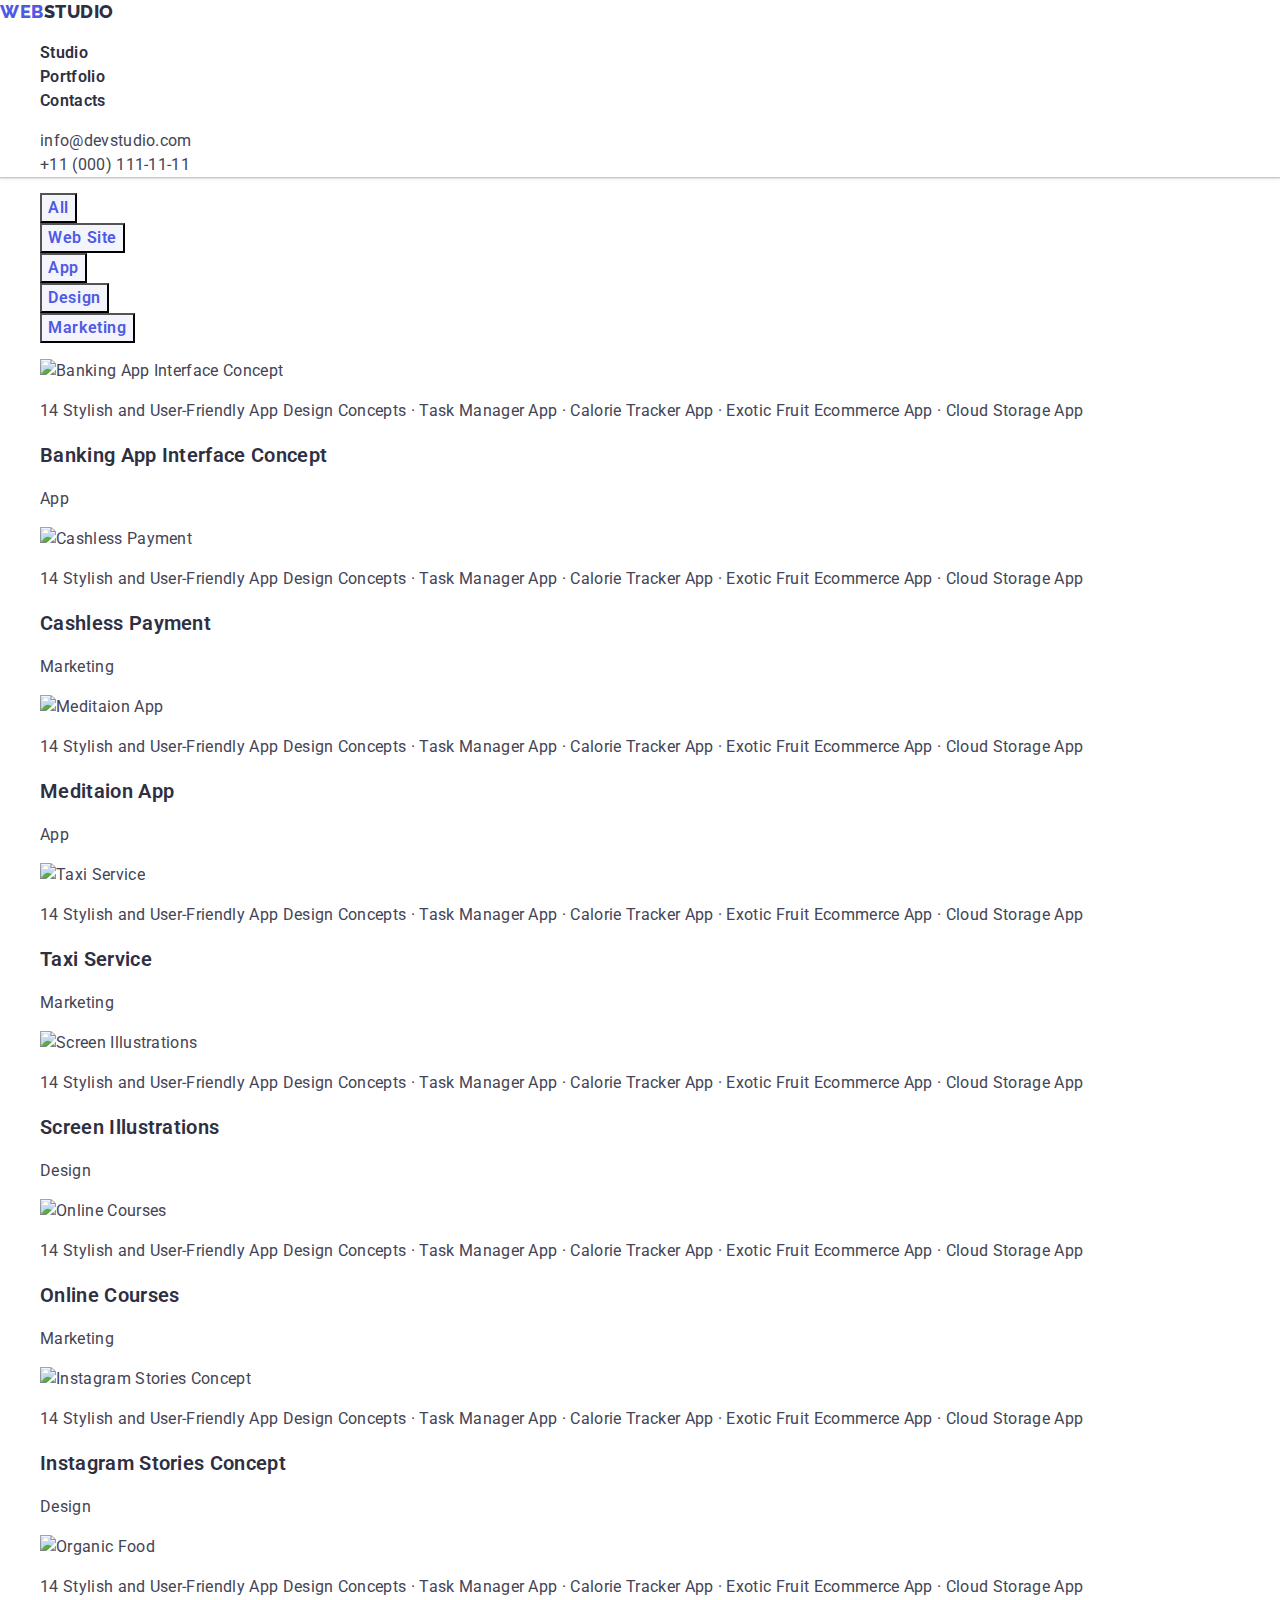
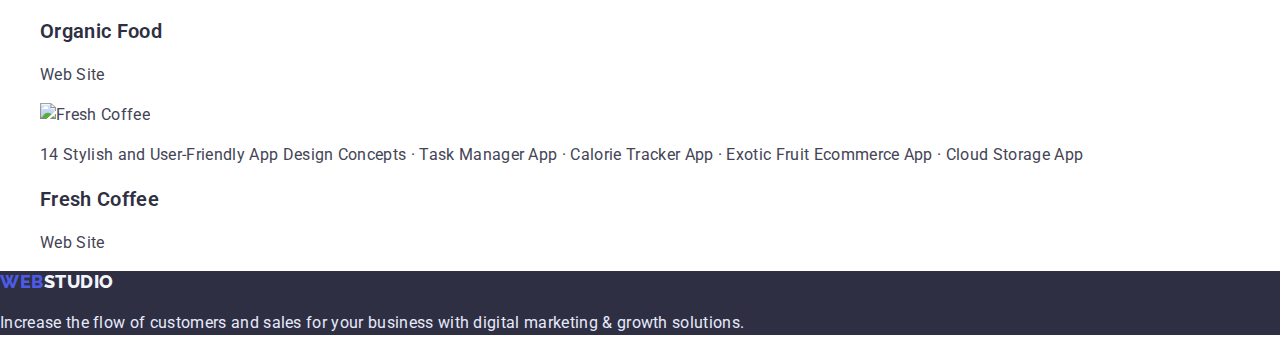
==== portfolio.html @ 15da2f36 "modified:   CSS/styles.css 	modified:   index.html 	modified:   portfolio.html" ====
<!DOCTYPE html>
<html lang="en">
  <head>
    <meta charset="UTF-8" />
    <meta http-equiv="X-UA-Compatible" content="IE=edge" />
    <meta name="viewport" content="width=device-width, initial-scale=1.0" />
    <link rel="preconnect" href="https://fonts.googleapis.com" />
    <link rel="preconnect" href="https://fonts.gstatic.com" crossorigin />
    <link
      href="https://fonts.googleapis.com/css2?family=Raleway:wght@700&family=Roboto:wght@400;500;700;900&display=swap"
      rel="stylesheet"
    />
    <link
      rel="stylesheet"
      href="https://cdnjs.cloudflare.com/ajax/libs/modern-normalize/1.0.0/modern-normalize.min.css"
    />
    <link rel="stylesheet" href="./CSS/styles.css" />
    <title>Portfolio</title>
  </head>

  <body>
    <!-- Header navigation section -->
    <header class="header">
      <nav class="header-nav">
        <a href="./index.html" class="logo">
          <span class="logo-web">WEB</span>STUDIO
        </a>
        <ul class="main-menu">
          <li class="menu-item">
            <a href="./index.html" class="menu-link">Studio</a>
          </li>
          <li class="menu-item">
            <a href="./portfolio.html" class="menu-link">Portfolio</a>
          </li>
          <li class="menu-item">
            <a href="./index.html" class="menu-link">Contacts</a>
          </li>
        </ul>
      </nav>
      <ul class="header-addr">
        <li class="addr-item">
          <a href="mailto:info@devstudio.com" class="addr-mail"
            >info@devstudio.com</a
          >
        </li>
        <li class="addr-item">
          <a href="tel:+110001111111" class="addr-tel">+11 (000) 111-11-11</a>
        </li>
      </ul>
    </header>

    <main>
      <h1 class="visually-hidden">Our Portfolio</h1>

      <section class="protfolio section">
        <!-- Filter buttons -->
        <ul class="filters">
          <li><button name="button" class="filter-button">All</button></li>
          <li><button name="button" class="filter-button">Web Site</button></li>
          <li><button name="button" class="filter-button">App</button></li>
          <li><button name="button" class="filter-button">Design</button></li>
          <li>
            <button name="button" class="filter-button">Marketing</button>
          </li>
        </ul>

        <!-- gallery section -->
        <ul class="card-list">
          <li class="card-item">
            <a class="card-link" href="./">
              <img
                class="image"
                src="./images/portfolio/banking-app-interface.jpg"
                alt="Banking App Interface Concept"
                width="360"
              />
              <p class="text">
                14 Stylish and User-Friendly App Design Concepts · Task Manager
                App · Calorie Tracker App · Exotic Fruit Ecommerce App · Cloud
                Storage App
              </p>
              <h3 class="title">Banking App Interface Concept</h3>
              <p class="filter-tag text">App</p>
            </a>
          </li>
          <li class="card-item">
            <a class="card-link" href="./">
              <img
                class="image"
                src="./images/portfolio/cashless-payment.jpg"
                alt="Cashless Payment"
                width="360"
              />
              <p class="text">
                14 Stylish and User-Friendly App Design Concepts · Task Manager
                App · Calorie Tracker App · Exotic Fruit Ecommerce App · Cloud
                Storage App
              </p>
              <h3 class="title">Cashless Payment</h3>
              <p class="filter-tag text">Marketing</p>
            </a>
          </li>
          <li class="card-item">
            <a class="card-link" href="./">
              <img
                class="image"
                src="./images/portfolio/mediaton-app.jpg"
                alt="Meditaion App"
                width="360"
              />
              <p class="text">
                14 Stylish and User-Friendly App Design Concepts · Task Manager
                App · Calorie Tracker App · Exotic Fruit Ecommerce App · Cloud
                Storage App
              </p>
              <h3 class="title">Meditaion App</h3>
              <p class="filter-tag text">App</p>
            </a>
          </li>
          <li class="card-item">
            <a class="card-link" href="./">
              <img
                class="image"
                src="./images/portfolio/taxi-service.jpg"
                alt="Taxi Service"
                width="360"
              />
              <p class="text">
                14 Stylish and User-Friendly App Design Concepts · Task Manager
                App · Calorie Tracker App · Exotic Fruit Ecommerce App · Cloud
                Storage App
              </p>
              <h3 class="title">Taxi Service</h3>
              <p class="filter-tag text">Marketing</p>
            </a>
          </li>
          <li class="card-item">
            <a class="card-link" href="./">
              <img
                class="image"
                src="./images/portfolio/screen-illustrations.jpg"
                alt="Screen Illustrations"
                width="360"
              />
              <p class="text">
                14 Stylish and User-Friendly App Design Concepts · Task Manager
                App · Calorie Tracker App · Exotic Fruit Ecommerce App · Cloud
                Storage App
              </p>
              <h3 class="title">Screen Illustrations</h3>
              <p class="filter-tag text">Design</p>
            </a>
          </li>
          <li class="card-item">
            <a class="card-link" href="./">
              <img
                class="image"
                src="./images/portfolio/online-courses.jpg"
                alt="Online Courses"
                width="360"
              />
              <p class="text">
                14 Stylish and User-Friendly App Design Concepts · Task Manager
                App · Calorie Tracker App · Exotic Fruit Ecommerce App · Cloud
                Storage App
              </p>
              <h3 class="title">Online Courses</h3>
              <p class="filter-tag text">Marketing</p>
            </a>
          </li>
          <li class="card-item">
            <a class="card-link" href="./">
              <img
                class="image"
                src="./images/portfolio/instagram-stories-concept.jpg"
                alt="Instagram Stories Concept"
                width="360"
              />
              <p class="text">
                14 Stylish and User-Friendly App Design Concepts · Task Manager
                App · Calorie Tracker App · Exotic Fruit Ecommerce App · Cloud
                Storage App
              </p>
              <h3 class="title">Instagram Stories Concept</h3>
              <p class="filter-tag text">Design</p>
            </a>
          </li>
          <li class="card-item">
            <a class="card-link" href="./">
              <img
                class="image"
                src="./images/portfolio/organic-food.jpg"
                alt="Organic Food"
                width="360"
              />
              <p class="text">
                14 Stylish and User-Friendly App Design Concepts · Task Manager
                App · Calorie Tracker App · Exotic Fruit Ecommerce App · Cloud
                Storage App
              </p>
              <h3 class="title">Organic Food</h3>
              <p class="filter-tag text">Web Site</p>
            </a>
          </li>
          <li class="card-item">
            <a class="card-link" href="./">
              <img
                class="image"
                src="./images/portfolio/fresh-coffee.jpg"
                alt="Fresh Coffee"
                width="360"
              />
              <p class="text">
                14 Stylish and User-Friendly App Design Concepts · Task Manager
                App · Calorie Tracker App · Exotic Fruit Ecommerce App · Cloud
                Storage App
              </p>
              <h3 class="title">Fresh Coffee</h3>
              <p class="filter-tag text">Web Site</p>
            </a>
          </li>
        </ul>
      </section>
    </main>

    <footer class="footer">
      <a href="./index.html" class="logo"
        ><span class="logo-web">WEB</span>STUDIO</a
      >
      <p class="text">
        Increase the flow of customers and sales for your business with digital
        marketing & growth solutions.
      </p>
      <!-- <address></address> -->
    </footer>
  </body>
</html>
---- CSS/styles.css ----
:root {
    --primary-brand:#4D5AE5;
    --order-active:#404BBF;
    --Dark:#2E2F42;
    --Success:#31D0AA;
    --_text:#434455;
    --Subtle-Text:#8E8F99;
    --Accent:#E7E9FC;
    --Light:#F4F4FD;
    --bgc-white: #fff;
}
.visually-hidden {
    position: absolute;
    white-space: nowrap;
    width: 1px;
    height: 1px;
    overflow: hidden;
    border: 0;
    padding: 0;
    clip: rect(0 0 0 0);
    clip-path: inset(50%);
    margin: -1px;
}

body {    
    color: var(--_text);
    background-color: var(--bgc-white);
    font-family: 'roboto', 'sans-serif';
    font-weight: 400;
    font-size: 16px;
    line-height: 24px;
    letter-spacing: 0.02em;
}

/* header styles */
.menu-item,
.addr-item,
.card-item {
    list-style: none;
}

.menu-link,
.addr-mail,
.addr-tel,
.logo {
    text-decoration: none;
}

.header {

    box-shadow: 0px 2px 1px rgba(46, 47, 66, 0.08), 0px 1px 1px rgba(46, 47, 66, 0.16), 0px 1px 6px rgba(46, 47, 66, 0.08);
}

.header .menu-link {
    color: var(--Dark);
    font-weight: 600;
}

.header .menu-link:hover,
.header .menu-link:focus {
    background-color: var(--Accent);
    opacity: 0.2;
}

.addr-mail,
.addr-tel {
    color: var(--_text);
}

.addr-mail:hover,
.addr-tel:hover,
.addr-mail:focus,
.addr-tel:focus {
    color: var(--primary-brand);
}

/* Logo styles */
.logo {
    font-family: 'Raleway', 'sans-serif';
    font-weight: 800;
    font-size: 1.125em;
    letter-spacing: 0.03em;
    color: var(--Dark);
}

.logo-web {
    color: var(--primary-brand);
}

/*--- index.html styles ---*/

/* .section {} */

.section-title {
    font-weight: 600;
    font-size: 2.25em;
    line-height: 1.11;
    color: var(--Dark);
    text-align: center;
    text-transform: capitalize;
}

/* title section styles */
.main {
    background-color: var(--Dark);
}

.main-title {
    font-size: 3.5em;
    line-height: 1.07;
    text-align: center;
    color: var(--bgc-white);
}

.order-btn {
    font-family: inherit;
    font-weight: 600;
    font-size: inherit;
    line-height: 1.1875;
    letter-spacing: 0.04em;
    background-color: var(--primary-brand);
    color: var(--bgc-white);
    cursor: pointer;
}

/* .order-btn:hover,
.order-btn:focus, {} */

.order-btn:active {
    background: var(--order-active);
}

/* Our benefits section */
/* .benefits {} */

/* .card-list {} */

/* .card-item {} */

.title {
    font-weight: 600;
    font-size: 1.25em;
    color: var(--Dark);
}

/* .text {} */

/* Our gallery section style */
/* .gallery {} */

/* .card-list {} */

/* .card-item {} */

/* .card-img {} */

/* Our team section */
/* .team {} */

/* .card-list {} */

.team .title,
.team .text {
    text-align: center;
}

/* Footer section styles */
.footer {
    background-color: var(--Dark);
    color: var(--Accent);
}

.footer .logo {
    color: var(--Light);
    line-height: 1.17;
}

/* .text {} */

/*--- portfolio.html styles ---*/

.filters {
    list-style: none;
}

.filter-button {
    font-weight: 600;
    font-size: inherit;
    line-height: inherit;
    text-align: center;
    letter-spacing: 0.04em;
    color: var(--primary-brand);
    background-color: var(--Light);
    cursor: pointer;
}

.filter-button:hover,
.filter-button:focus {
    color: var(--bgc-white);
    background-color: var(--primary-brand);
}

/* .card-list {} */

/* .card-item {} */

.card-link {
    text-decoration: none;
    color: inherit;
}

/* .image {} */

/* .text {} */

/* .title {} */

/* .filter-tag {} */
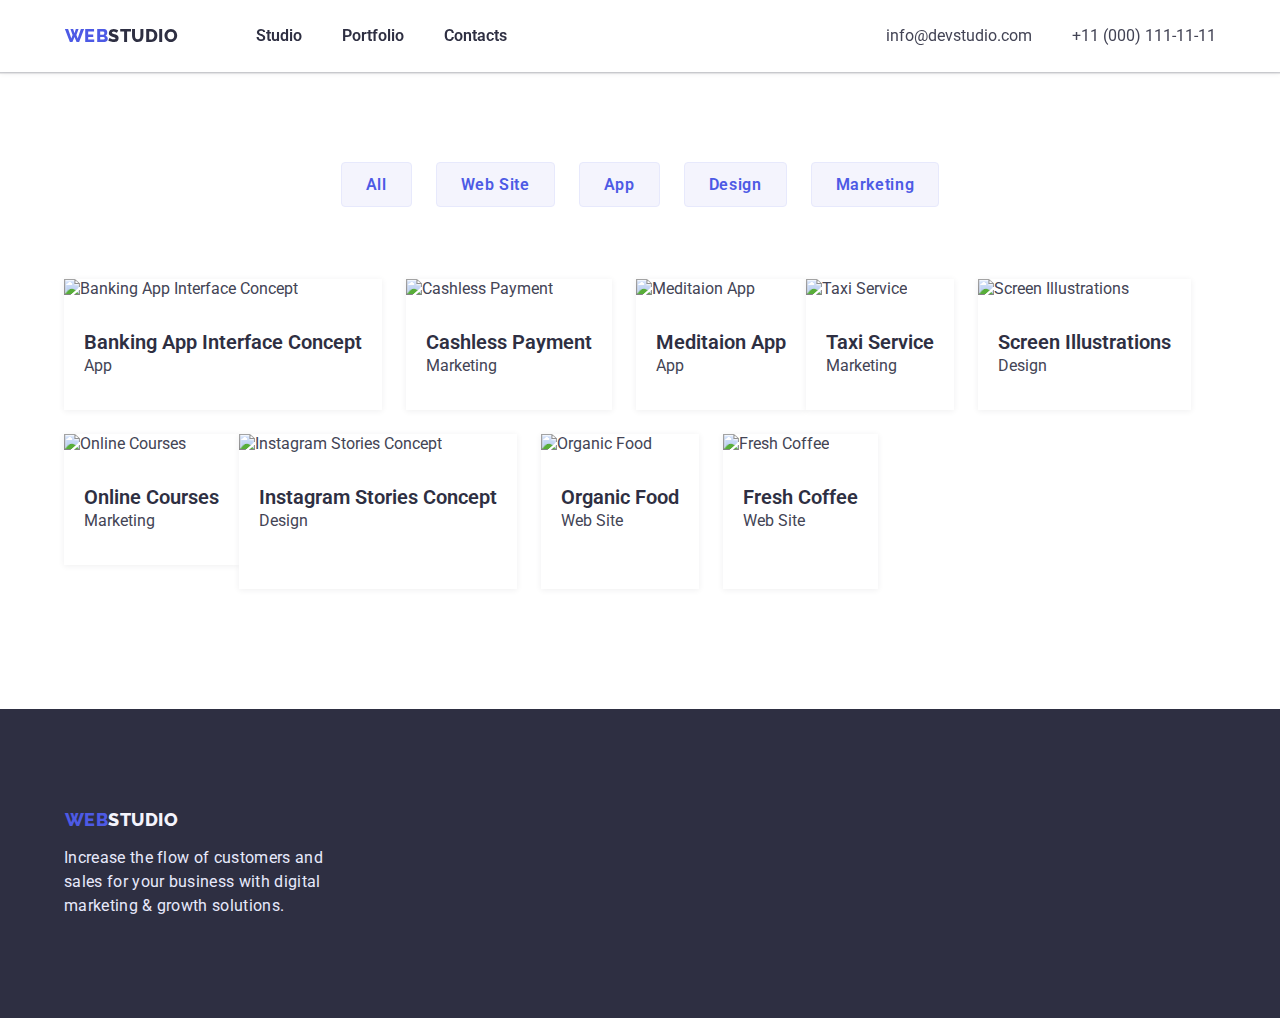
==== commit 4b5f83bb: "modified:   CSS/styles.css 	modified:   index.html 	modified:   portfolio.html" ====
--- a/portfolio.html
+++ b/portfolio.html
@@ -7,12 +7,15 @@
     <link rel="preconnect" href="https://fonts.googleapis.com" />
     <link rel="preconnect" href="https://fonts.gstatic.com" crossorigin />
     <link
-      href="https://fonts.googleapis.com/css2?family=Raleway:wght@700&family=Roboto:wght@400;500;700;900&display=swap"
+      href="https://fonts.googleapis.com/css2?family=Raleway:wght@800&family=Roboto:wght@400;500;700;900&display=swap"
       rel="stylesheet"
     />
     <link
       rel="stylesheet"
-      href="https://cdnjs.cloudflare.com/ajax/libs/modern-normalize/1.0.0/modern-normalize.min.css"
+      href="https://cdnjs.cloudflare.com/ajax/libs/modern-normalize/1.1.0/modern-normalize.min.css"
+      integrity="sha512-wpPYUAdjBVSE4KJnH1VR1HeZfpl1ub8YT/NKx4PuQ5NmX2tKuGu6U/JRp5y+Y8XG2tV+wKQpNHVUX03MfMFn9Q=="
+      crossorigin="anonymous"
+      referrerpolicy="no-referrer"
     />
     <link rel="stylesheet" href="./CSS/styles.css" />
     <title>Portfolio</title>
@@ -21,217 +24,203 @@
   <body>
     <!-- Header navigation section -->
     <header class="header">
-      <nav class="header-nav">
-        <a href="./index.html" class="logo">
-          <span class="logo-web">WEB</span>STUDIO
-        </a>
-        <ul class="main-menu">
-          <li class="menu-item">
-            <a href="./index.html" class="menu-link">Studio</a>
+      <div class="container main-nav">
+        <nav class="header-nav">
+          <a href="./index.html" class="logo">
+            <span class="logo-web">web</span>studio
+          </a>
+          <ul class="main-menu">
+            <li class="menu-item">
+              <a href="./index.html" class="menu-link">Studio</a>
+            </li>
+            <li class="menu-item">
+              <a href="./portfolio.html" class="menu-link">Portfolio</a>
+            </li>
+            <li class="menu-item">
+              <a href="./index.html" class="menu-link">Contacts</a>
+            </li>
+          </ul>
+        </nav>
+        <ul class="header-addr">
+          <li class="addr-item">
+            <a href="mailto:info@devstudio.com" class="addr-mail"
+              >info@devstudio.com</a
+            >
           </li>
-          <li class="menu-item">
-            <a href="./portfolio.html" class="menu-link">Portfolio</a>
-          </li>
-          <li class="menu-item">
-            <a href="./index.html" class="menu-link">Contacts</a>
+          <li class="addr-item">
+            <a href="tel:+110001111111" class="addr-tel">+11 (000) 111-11-11</a>
           </li>
         </ul>
-      </nav>
-      <ul class="header-addr">
-        <li class="addr-item">
-          <a href="mailto:info@devstudio.com" class="addr-mail"
-            >info@devstudio.com</a
-          >
-        </li>
-        <li class="addr-item">
-          <a href="tel:+110001111111" class="addr-tel">+11 (000) 111-11-11</a>
-        </li>
-      </ul>
+      </div>
     </header>
 
     <main>
-      <h1 class="visually-hidden">Our Portfolio</h1>
-
       <section class="protfolio section">
-        <!-- Filter buttons -->
-        <ul class="filters">
-          <li><button name="button" class="filter-button">All</button></li>
-          <li><button name="button" class="filter-button">Web Site</button></li>
-          <li><button name="button" class="filter-button">App</button></li>
-          <li><button name="button" class="filter-button">Design</button></li>
-          <li>
-            <button name="button" class="filter-button">Marketing</button>
-          </li>
-        </ul>
-
-        <!-- gallery section -->
-        <ul class="card-list">
-          <li class="card-item">
-            <a class="card-link" href="./">
-              <img
-                class="image"
-                src="./images/portfolio/banking-app-interface.jpg"
-                alt="Banking App Interface Concept"
-                width="360"
-              />
-              <p class="text">
-                14 Stylish and User-Friendly App Design Concepts · Task Manager
-                App · Calorie Tracker App · Exotic Fruit Ecommerce App · Cloud
-                Storage App
-              </p>
-              <h3 class="title">Banking App Interface Concept</h3>
-              <p class="filter-tag text">App</p>
-            </a>
-          </li>
-          <li class="card-item">
-            <a class="card-link" href="./">
-              <img
-                class="image"
-                src="./images/portfolio/cashless-payment.jpg"
-                alt="Cashless Payment"
-                width="360"
-              />
-              <p class="text">
-                14 Stylish and User-Friendly App Design Concepts · Task Manager
-                App · Calorie Tracker App · Exotic Fruit Ecommerce App · Cloud
-                Storage App
-              </p>
-              <h3 class="title">Cashless Payment</h3>
-              <p class="filter-tag text">Marketing</p>
-            </a>
-          </li>
-          <li class="card-item">
-            <a class="card-link" href="./">
-              <img
-                class="image"
-                src="./images/portfolio/mediaton-app.jpg"
-                alt="Meditaion App"
-                width="360"
-              />
-              <p class="text">
-                14 Stylish and User-Friendly App Design Concepts · Task Manager
-                App · Calorie Tracker App · Exotic Fruit Ecommerce App · Cloud
-                Storage App
-              </p>
-              <h3 class="title">Meditaion App</h3>
-              <p class="filter-tag text">App</p>
-            </a>
-          </li>
-          <li class="card-item">
-            <a class="card-link" href="./">
-              <img
-                class="image"
-                src="./images/portfolio/taxi-service.jpg"
-                alt="Taxi Service"
-                width="360"
-              />
-              <p class="text">
-                14 Stylish and User-Friendly App Design Concepts · Task Manager
-                App · Calorie Tracker App · Exotic Fruit Ecommerce App · Cloud
-                Storage App
-              </p>
-              <h3 class="title">Taxi Service</h3>
-              <p class="filter-tag text">Marketing</p>
-            </a>
-          </li>
-          <li class="card-item">
-            <a class="card-link" href="./">
-              <img
-                class="image"
-                src="./images/portfolio/screen-illustrations.jpg"
-                alt="Screen Illustrations"
-                width="360"
-              />
-              <p class="text">
-                14 Stylish and User-Friendly App Design Concepts · Task Manager
-                App · Calorie Tracker App · Exotic Fruit Ecommerce App · Cloud
-                Storage App
-              </p>
-              <h3 class="title">Screen Illustrations</h3>
-              <p class="filter-tag text">Design</p>
-            </a>
-          </li>
-          <li class="card-item">
-            <a class="card-link" href="./">
-              <img
-                class="image"
-                src="./images/portfolio/online-courses.jpg"
-                alt="Online Courses"
-                width="360"
-              />
-              <p class="text">
-                14 Stylish and User-Friendly App Design Concepts · Task Manager
-                App · Calorie Tracker App · Exotic Fruit Ecommerce App · Cloud
-                Storage App
-              </p>
-              <h3 class="title">Online Courses</h3>
-              <p class="filter-tag text">Marketing</p>
-            </a>
-          </li>
-          <li class="card-item">
-            <a class="card-link" href="./">
-              <img
-                class="image"
-                src="./images/portfolio/instagram-stories-concept.jpg"
-                alt="Instagram Stories Concept"
-                width="360"
-              />
-              <p class="text">
-                14 Stylish and User-Friendly App Design Concepts · Task Manager
-                App · Calorie Tracker App · Exotic Fruit Ecommerce App · Cloud
-                Storage App
-              </p>
-              <h3 class="title">Instagram Stories Concept</h3>
-              <p class="filter-tag text">Design</p>
-            </a>
-          </li>
-          <li class="card-item">
-            <a class="card-link" href="./">
-              <img
-                class="image"
-                src="./images/portfolio/organic-food.jpg"
-                alt="Organic Food"
-                width="360"
-              />
-              <p class="text">
-                14 Stylish and User-Friendly App Design Concepts · Task Manager
-                App · Calorie Tracker App · Exotic Fruit Ecommerce App · Cloud
-                Storage App
-              </p>
-              <h3 class="title">Organic Food</h3>
-              <p class="filter-tag text">Web Site</p>
-            </a>
-          </li>
-          <li class="card-item">
-            <a class="card-link" href="./">
-              <img
-                class="image"
-                src="./images/portfolio/fresh-coffee.jpg"
-                alt="Fresh Coffee"
-                width="360"
-              />
-              <p class="text">
-                14 Stylish and User-Friendly App Design Concepts · Task Manager
-                App · Calorie Tracker App · Exotic Fruit Ecommerce App · Cloud
-                Storage App
-              </p>
-              <h3 class="title">Fresh Coffee</h3>
-              <p class="filter-tag text">Web Site</p>
-            </a>
-          </li>
-        </ul>
+        <div class="container protfolio">
+          <h1 class="section-title visually-hidden">Our Portfolio</h1>
+          <!-- Filter buttons -->
+          <ul class="filters">
+            <li class="filters-list">
+              <button type="button" class="filter-button">All</button>
+            </li>
+            <li class="filters-list">
+              <button type="button" class="filter-button">Web Site</button>
+            </li>
+            <li class="filters-list">
+              <button type="button" class="filter-button">App</button>
+            </li>
+            <li class="filters-list">
+              <button type="button" class="filter-button">Design</button>
+            </li>
+            <li class="filters-list">
+              <button type="button" class="filter-button">Marketing</button>
+            </li>
+          </ul>
+
+          <!-- gallery section -->
+          <ul class="card-list">
+            <li class="card-item">
+              <a class="card-link" href="./">
+                <img
+                  class="image"
+                  src="./images/portfolio/banking-app-interface.jpg"
+                  alt="Banking App Interface Concept"
+                  width="360"
+                />
+                <div class="card-content">
+                  <h2 class="title">Banking App Interface Concept</h2>
+                  <p class="filter-tag text">App</p>
+                </div>
+              </a>
+            </li>
+            <li class="card-item">
+              <a class="card-link" href="./">
+                <img
+                  class="image"
+                  src="./images/portfolio/cashless-payment.jpg"
+                  alt="Cashless Payment"
+                  width="360"
+                />
+                <div class="card-content">
+                  <h2 class="title">Cashless Payment</h2>
+                  <p class="filter-tag text">Marketing</p>
+                </div>
+              </a>
+            </li>
+            <li class="card-item">
+              <a class="card-link" href="./">
+                <img
+                  class="image"
+                  src="./images/portfolio/mediaton-app.jpg"
+                  alt="Meditaion App"
+                  width="360"
+                />
+                <div class="card-content">
+                  <h2 class="title">Meditaion App</h2>
+                  <p class="filter-tag text">App</p>
+                </div>
+              </a>
+            </li>
+            <li class="card-item">
+              <a class="card-link" href="./">
+                <img
+                  class="image"
+                  src="./images/portfolio/taxi-service.jpg"
+                  alt="Taxi Service"
+                  width="360"
+                />
+                <div class="card-content">
+                  <h2 class="title">Taxi Service</h2>
+                  <p class="filter-tag text">Marketing</p>
+                </div>
+              </a>
+            </li>
+            <li class="card-item">
+              <a class="card-link" href="./">
+                <img
+                  class="image"
+                  src="./images/portfolio/screen-illustrations.jpg"
+                  alt="Screen Illustrations"
+                  width="360"
+                />
+                <div class="card-content">
+                  <h2 class="title">Screen Illustrations</h2>
+                  <p class="filter-tag text">Design</p>
+                </div>
+              </a>
+            </li>
+            <li class="card-item">
+              <a class="card-link" href="./">
+                <img
+                  class="image"
+                  src="./images/portfolio/online-courses.jpg"
+                  alt="Online Courses"
+                  width="360"
+                />
+                <div class="card-content">
+                  <h2 class="title">Online Courses</h2>
+                  <p class="filter-tag text">Marketing</p>
+                </div>
+              </a>
+            </li>
+            <li class="card-item">
+              <a class="card-link" href="./">
+                <img
+                  class="image"
+                  src="./images/portfolio/instagram-stories-concept.jpg"
+                  alt="Instagram Stories Concept"
+                  width="360"
+                />
+                <div class="card-content">
+                  <h2 class="title">Instagram Stories Concept</h2>
+                  <p class="filter-tag text">Design</p>
+                </div>
+              </a>
+            </li>
+            <li class="card-item">
+              <a class="card-link" href="./">
+                <img
+                  class="image"
+                  src="./images/portfolio/organic-food.jpg"
+                  alt="Organic Food"
+                  width="360"
+                />
+                <div class="card-content">
+                  <h2 class="title">Organic Food</h2>
+                  <p class="filter-tag text">Web Site</p>
+                </div>
+              </a>
+            </li>
+            <li class="card-item">
+              <a class="card-link" href="./">
+                <img
+                  class="image"
+                  src="./images/portfolio/fresh-coffee.jpg"
+                  alt="Fresh Coffee"
+                  width="360"
+                />
+                <div class="card-content">
+                  <h2 class="title">Fresh Coffee</h2>
+                  <p class="filter-tag text">Web Site</p>
+                </div>
+              </a>
+            </li>
+          </ul>
+        </div>
       </section>
     </main>
 
     <footer class="footer">
-      <a href="./index.html" class="logo"
-        ><span class="logo-web">WEB</span>STUDIO</a
-      >
-      <p class="text">
-        Increase the flow of customers and sales for your business with digital
-        marketing & growth solutions.
-      </p>
-      <!-- <address></address> -->
+      <div class="container footer">
+        <a href="./index.html" class="logo">
+          <span class="logo-web">web</span>studio
+        </a>
+        <p class="text">
+          Increase the flow of customers and sales for your business with
+          digital marketing & growth solutions.
+        </p>
+        <!-- <address></address> -->
+      </div>
     </footer>
   </body>
 </html>
--- a/CSS/styles.css
+++ b/CSS/styles.css
@@ -9,6 +9,7 @@
     --Light:#F4F4FD;
     --bgc-white: #fff;
 }
+
 .visually-hidden {
     position: absolute;
     white-space: nowrap;
@@ -22,20 +23,36 @@
     margin: -1px;
 }
 
+h1,
+h2,
+h3,
+h4,
+h5,
+h6,
+p {
+    margin-top: 0;
+    margin-bottom: 0;
+}
+
 body {    
     color: var(--_text);
     background-color: var(--bgc-white);
     font-family: 'roboto', 'sans-serif';
+    font-size: 16px;
     font-weight: 400;
-    font-size: 16px;
-    line-height: 24px;
-    letter-spacing: 0.02em;
-}
-
-/* header styles */
+    max-width: 1440px;
+    margin: 0 auto;
+}
+
+/*------------------- header styles -------------------*/
+
 .menu-item,
 .addr-item,
-.card-item {
+.card-item,
+.card-list,
+.filters {
+    margin: 0;
+    padding: 0;
     list-style: none;
 }
 
@@ -44,27 +61,88 @@
 .addr-tel,
 .logo {
     text-decoration: none;
+    display: inline-block;
+    padding-top: 24px;
+    padding-bottom: 24px;
 }
 
 .header {
-
+    background: #FFFFFF;
+    max-width: 1440px;
     box-shadow: 0px 2px 1px rgba(46, 47, 66, 0.08), 0px 1px 1px rgba(46, 47, 66, 0.16), 0px 1px 6px rgba(46, 47, 66, 0.08);
+    position: sticky;
+    top: -1px;
+}
+
+.container {
+    max-width: 1152px;
+    padding: 0 12px;;
+    margin: 0 auto;
+}
+
+.main-nav {
+    display: flex;
+    justify-content: space-between;
+    align-items: center;
+}
+
+/* Logo styles */
+.logo {
+    display: inline-block;
+    flex-direction: row;
+    align-items: flex-start;
+    padding: 0px;
+    width: 115px;
+    font-family: 'Raleway', 'sans-serif';
+    font-weight: 800;
+    font-size: 1.125em;
+    line-height: 1.33;
+    letter-spacing: 0.03em;
+    text-transform: uppercase;
+    text-align: center;
+    color: var(--Dark);
+}
+
+.logo-web {
+    color: var(--primary-brand);
+}
+
+/* --- Main menu styles --- */
+
+.header-nav,
+.main-menu,
+.header-addr {
+    display: flex;
+    align-items: center;
+    margin: 0;
+    padding: 0;
+}
+
+.menu-item,
+.addr-item {
+    line-height: 1.5;
+}
+
+.menu-item:not(:last-child),
+.addr-item:not(:last-child) {
+    margin-right: 40px;
 }
 
 .header .menu-link {
     color: var(--Dark);
     font-weight: 600;
+    text-align: center;
 }
 
 .header .menu-link:hover,
 .header .menu-link:focus {
-    background-color: var(--Accent);
-    opacity: 0.2;
+    color: var(--primary-brand);
 }
 
 .addr-mail,
 .addr-tel {
     color: var(--_text);
+    text-align: center;
 }
 
 .addr-mail:hover,
@@ -74,22 +152,15 @@
     color: var(--primary-brand);
 }
 
-/* Logo styles */
-.logo {
-    font-family: 'Raleway', 'sans-serif';
-    font-weight: 800;
-    font-size: 1.125em;
-    letter-spacing: 0.03em;
-    color: var(--Dark);
-}
-
-.logo-web {
-    color: var(--primary-brand);
-}
-
-/*--- index.html styles ---*/
-
-/* .section {} */
+.main-menu {
+    margin-left: 77px;
+}
+
+/*------------------- index.html styles -------------------*/
+
+.section + .section {
+    padding: 120px 0;
+}
 
 .section-title {
     font-weight: 600;
@@ -98,11 +169,15 @@
     color: var(--Dark);
     text-align: center;
     text-transform: capitalize;
-}
-
-/* title section styles */
-.main {
+    margin-bottom: 72px;
+}
+
+/*------------------- title section styles */
+.main.container {
     background-color: var(--Dark);
+    text-align: center;
+    padding: 190px 0;
+    max-width: 1440px;
 }
 
 .main-title {
@@ -118,24 +193,48 @@
     font-size: inherit;
     line-height: 1.1875;
     letter-spacing: 0.04em;
+    color: var(--bgc-white);
     background-color: var(--primary-brand);
+    cursor: pointer;
+    margin-top: 40px;
+    min-width: 170px;
+    padding: 16px 0;
+    /* box-shadow: 0px 4px 4px rgba(0, 0, 0, 0.15); */
+    border: 1px solid transparent;
+    border-radius: 4px
+}
+
+.order-btn:hover,
+.order-btn:focus {
     color: var(--bgc-white);
-    cursor: pointer;
-}
-
-/* .order-btn:hover,
-.order-btn:focus, {} */
-
-.order-btn:active {
+    background-color: var(--order-active);
+}
+
+/* .order-btn:active {
     background: var(--order-active);
-}
-
-/* Our benefits section */
-/* .benefits {} */
-
-/* .card-list {} */
-
-/* .card-item {} */
+} */
+
+/*------------------- Our benefits section */
+
+.benefits.section {
+    padding-bottom: 0;
+}
+
+.container.benefits {
+    display: flex;
+}
+
+.card-list {
+    display: flex;
+}
+
+.card-item:not(:last-child) {
+    margin-right: 24px;
+}
+
+.card-item>.title {
+    margin-bottom: 8px;
+}
 
 .title {
     font-weight: 600;
@@ -143,76 +242,141 @@
     color: var(--Dark);
 }
 
-/* .text {} */
-
-/* Our gallery section style */
-/* .gallery {} */
-
-/* .card-list {} */
-
-/* .card-item {} */
+.text {
+    line-height: 1.5;
+}
+
+/*------------------- Our gallery section style */
+
+.card-item {
+    background-color: var(--bgc-white);
+}
 
 /* .card-img {} */
 
-/* Our team section */
-/* .team {} */
-
-/* .card-list {} */
+/*------------------- Our team section */
+.team.section {
+    background: var(--Light);
+}
+
+.team .card-item {
+    box-shadow: 0px 1px 6px rgba(46, 47, 66, 0.08), 0px 1px 1px rgba(46, 47, 66, 0.16), 0px 2px 1px rgba(46, 47, 66, 0.08);
+    border-radius: 0px 0px 4px 4px;
+}
 
 .team .title,
 .team .text {
     text-align: center;
 }
 
-/* Footer section styles */
+.card-content {
+    margin: 32px 0;
+}
+
+/*------------------- Footer section styles */
+
 .footer {
     background-color: var(--Dark);
     color: var(--Accent);
+    text-align: left;    
+}
+
+.footer > .container {
+    padding: 100px 0;
 }
 
 .footer .logo {
     color: var(--Light);
     line-height: 1.17;
-}
-
-/* .text {} */
-
-/*--- portfolio.html styles ---*/
+    margin-bottom: 16px;
+}
+
+.footer .text {
+    max-width: 264px;
+    letter-spacing: 0.02em;
+}
+
+/*------------------- portfolio.html styles -------------------*/
+
+.container.protfolio {
+    padding-top: 90px;
+    padding-bottom: 120px;
+}
 
 .filters {
-    list-style: none;
+    display: flex;
+    justify-content: center;
+    list-style: none;  
+    margin-bottom: 72px;
+    margin-left: auto;
+    margin-right: auto;
+}
+
+.filters-list:not(:last-child) {
+    margin-right: 24px;
 }
 
 .filter-button {
+    font-family: inherit;
     font-weight: 600;
     font-size: inherit;
-    line-height: inherit;
-    text-align: center;
+    line-height: 1.1875;
     letter-spacing: 0.04em;
     color: var(--primary-brand);
     background-color: var(--Light);
     cursor: pointer;
+    padding: 12px 24px;
+    border: 1px solid var(--Accent);
+    border-radius: 4px;
 }
 
 .filter-button:hover,
-.filter-button:focus {
+.filter-button:focus
+.filter-button:active {
     color: var(--bgc-white);
     background-color: var(--primary-brand);
-}
-
-/* .card-list {} */
-
-/* .card-item {} */
+    border: 1px solid transparent;
+}
+
+.protfolio .card-list {
+    flex-wrap: wrap;
+}
+
+.protfolio .card-item {
+    /* border: 0.5px solid #F4F4FD; */
+    width: calc((100%- 48px) / 3);
+    margin-bottom: 24px;
+    box-shadow: 0px 1px 6px rgba(46, 47, 66, 0.08);
+}
+
+.protfolio .card-item:hover,
+.protfolio .card-item:focus {
+    /* border: 0.5px solid #F4F4FD; */
+    box-shadow: 0px 1px 6px rgba(46, 47, 66, 0.08),
+    0px 1px 1px rgba(46, 47, 66, 0.16),
+    0px 2px 1px rgba(46, 47, 66, 0.08);
+}
+
+.protfolio .card-item:nth-child(3n) {
+    margin-right: 0;
+}
+
+.protfolio .card-item:nth-last-child(-n + 3) {
+    margin-bottom: 0;
+}
 
 .card-link {
     text-decoration: none;
     color: inherit;
 }
 
+.protfolio .card-content {
+    padding-left:  20px;
+    padding-right: 20px;
+}
+
 /* .image {} */
 
-/* .text {} */
-
 /* .title {} */
 
 /* .filter-tag {} */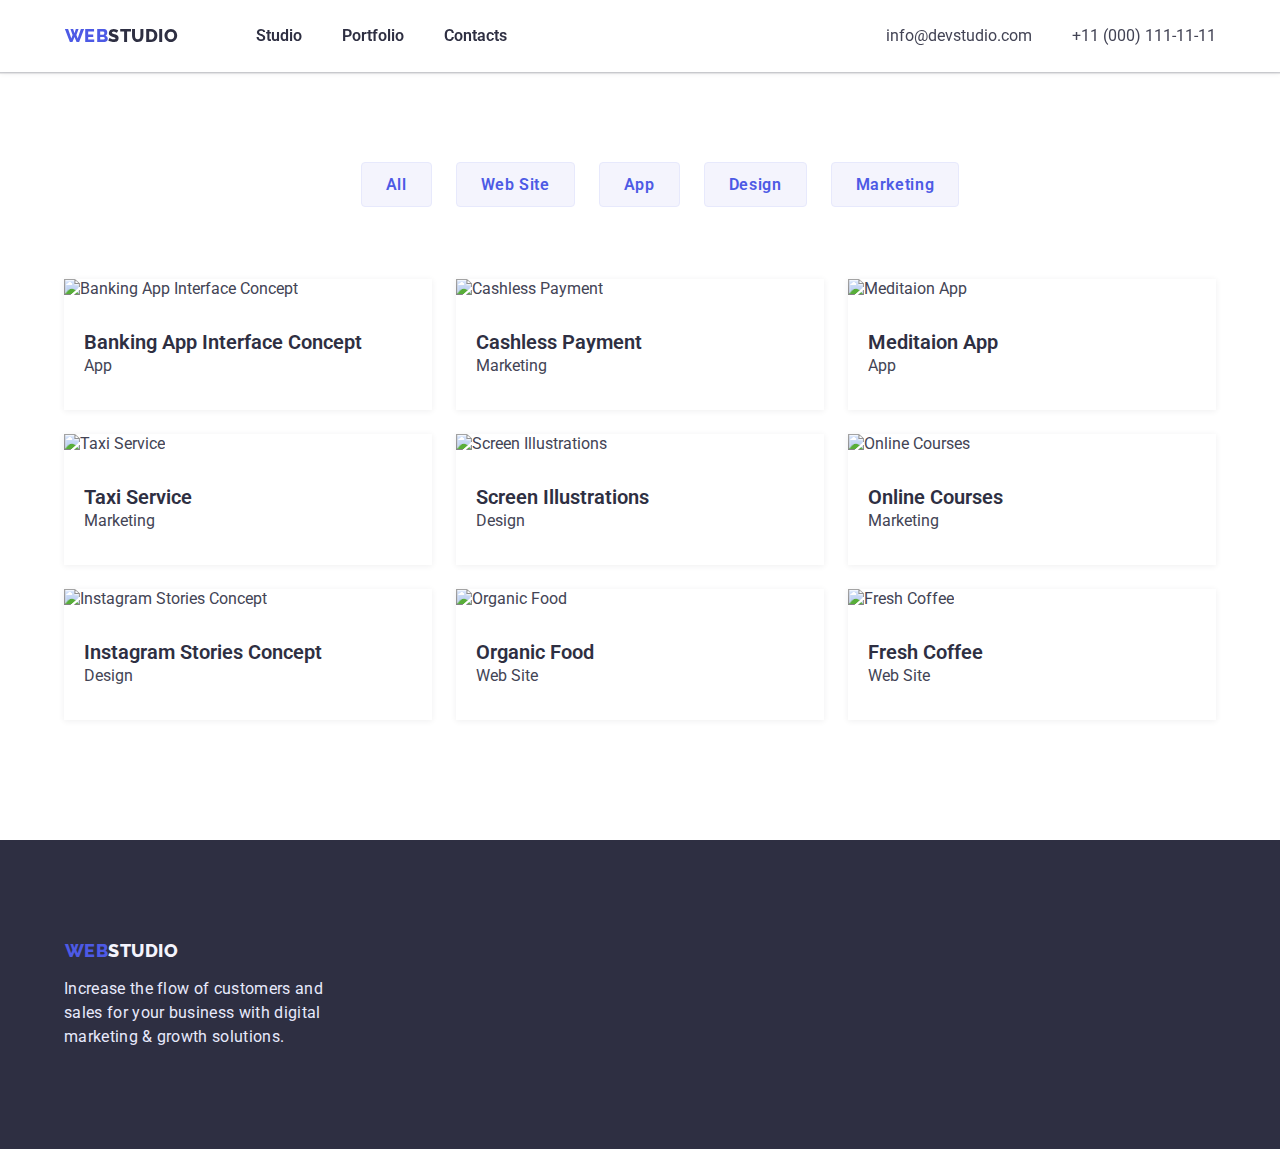
==== commit 134dbaa3: "finishing" ====
--- a/portfolio.html
+++ b/portfolio.html
@@ -24,7 +24,7 @@
   <body>
     <!-- Header navigation section -->
     <header class="header">
-      <div class="container main-nav">
+      <div class="container">
         <nav class="header-nav">
           <a href="./index.html" class="logo">
             <span class="logo-web">web</span>studio
@@ -56,28 +56,31 @@
 
     <main>
       <section class="protfolio section">
-        <div class="container protfolio">
+        <div class="container">
           <h1 class="section-title visually-hidden">Our Portfolio</h1>
+
           <!-- Filter buttons -->
-          <ul class="filters">
-            <li class="filters-list">
+
+          <ul class="filters-list">
+            <li class="filters-item">
               <button type="button" class="filter-button">All</button>
             </li>
-            <li class="filters-list">
+            <li class="filters-item">
               <button type="button" class="filter-button">Web Site</button>
             </li>
-            <li class="filters-list">
+            <li class="filters-item">
               <button type="button" class="filter-button">App</button>
             </li>
-            <li class="filters-list">
+            <li class="filters-item">
               <button type="button" class="filter-button">Design</button>
             </li>
-            <li class="filters-list">
+            <li class="filters-item">
               <button type="button" class="filter-button">Marketing</button>
             </li>
           </ul>
 
           <!-- gallery section -->
+
           <ul class="card-list">
             <li class="card-item">
               <a class="card-link" href="./">
@@ -211,7 +214,7 @@
     </main>
 
     <footer class="footer">
-      <div class="container footer">
+      <div class="container">
         <a href="./index.html" class="logo">
           <span class="logo-web">web</span>studio
         </a>
--- a/CSS/styles.css
+++ b/CSS/styles.css
@@ -29,7 +29,8 @@
 h4,
 h5,
 h6,
-p {
+p,
+ul {
     margin-top: 0;
     margin-bottom: 0;
 }
@@ -80,7 +81,7 @@
     margin: 0 auto;
 }
 
-.main-nav {
+.header>.container {
     display: flex;
     justify-content: space-between;
     align-items: center;
@@ -173,7 +174,7 @@
 }
 
 /*------------------- title section styles */
-.main.container {
+.main>.container {
     background-color: var(--Dark);
     text-align: center;
     padding: 190px 0;
@@ -181,6 +182,7 @@
 }
 
 .main-title {
+    font-weight: 600;
     font-size: 3.5em;
     line-height: 1.07;
     text-align: center;
@@ -196,7 +198,7 @@
     color: var(--bgc-white);
     background-color: var(--primary-brand);
     cursor: pointer;
-    margin-top: 40px;
+    margin-top: 48px;
     min-width: 170px;
     padding: 16px 0;
     /* box-shadow: 0px 4px 4px rgba(0, 0, 0, 0.15); */
@@ -220,7 +222,7 @@
     padding-bottom: 0;
 }
 
-.container.benefits {
+.benefits>.container {
     display: flex;
 }
 
@@ -298,12 +300,12 @@
 
 /*------------------- portfolio.html styles -------------------*/
 
-.container.protfolio {
+.protfolio>.container {
     padding-top: 90px;
     padding-bottom: 120px;
 }
 
-.filters {
+.filters-list {
     display: flex;
     justify-content: center;
     list-style: none;  
@@ -312,7 +314,7 @@
     margin-right: auto;
 }
 
-.filters-list:not(:last-child) {
+.filters-item:not(:last-child) {
     margin-right: 24px;
 }
 
@@ -344,7 +346,7 @@
 
 .protfolio .card-item {
     /* border: 0.5px solid #F4F4FD; */
-    width: calc((100%- 48px) / 3);
+    width: calc((100% - 48px) / 3);
     margin-bottom: 24px;
     box-shadow: 0px 1px 6px rgba(46, 47, 66, 0.08);
 }
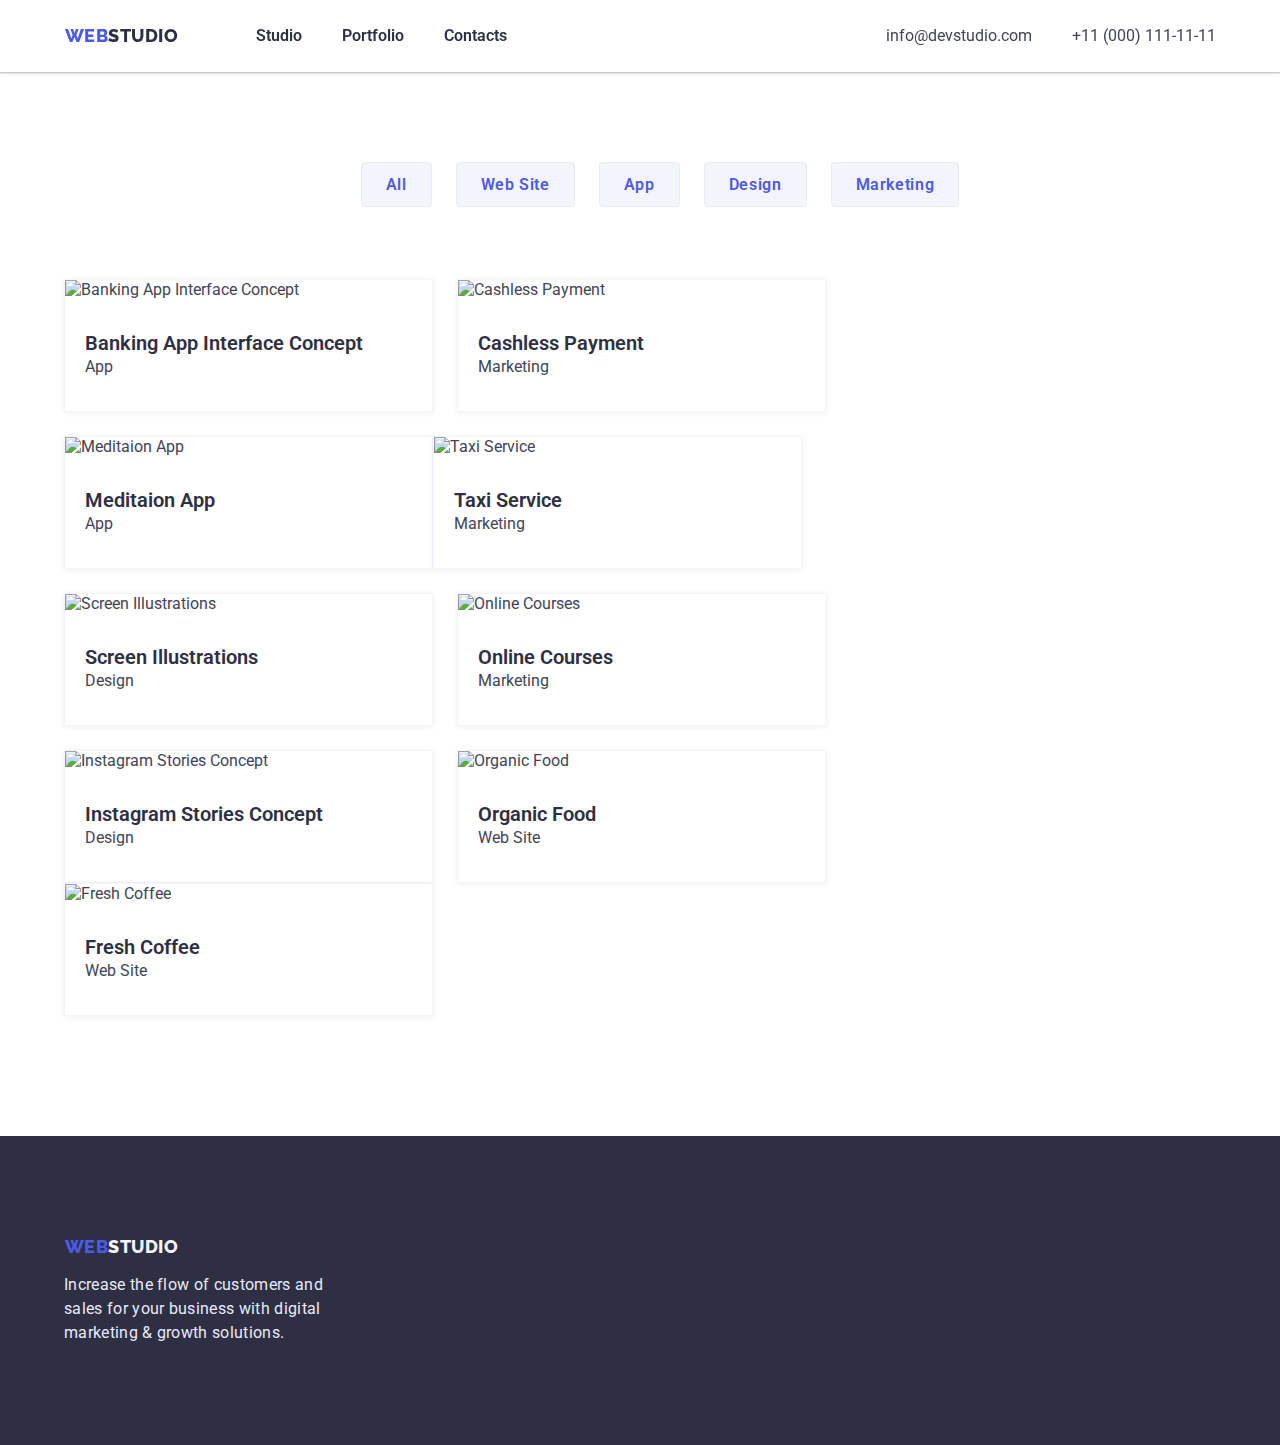
==== commit ff75e0d7: "modified:   CSS/styles.css 	modified:   portfolio.html" ====
--- a/portfolio.html
+++ b/portfolio.html
@@ -88,7 +88,7 @@
                   class="image"
                   src="./images/portfolio/banking-app-interface.jpg"
                   alt="Banking App Interface Concept"
-                  width="360"
+                  width="359"
                 />
                 <div class="card-content">
                   <h2 class="title">Banking App Interface Concept</h2>
@@ -102,7 +102,7 @@
                   class="image"
                   src="./images/portfolio/cashless-payment.jpg"
                   alt="Cashless Payment"
-                  width="360"
+                  width="359"
                 />
                 <div class="card-content">
                   <h2 class="title">Cashless Payment</h2>
@@ -116,7 +116,7 @@
                   class="image"
                   src="./images/portfolio/mediaton-app.jpg"
                   alt="Meditaion App"
-                  width="360"
+                  width="359"
                 />
                 <div class="card-content">
                   <h2 class="title">Meditaion App</h2>
@@ -130,7 +130,7 @@
                   class="image"
                   src="./images/portfolio/taxi-service.jpg"
                   alt="Taxi Service"
-                  width="360"
+                  width="359"
                 />
                 <div class="card-content">
                   <h2 class="title">Taxi Service</h2>
@@ -144,7 +144,7 @@
                   class="image"
                   src="./images/portfolio/screen-illustrations.jpg"
                   alt="Screen Illustrations"
-                  width="360"
+                  width="359"
                 />
                 <div class="card-content">
                   <h2 class="title">Screen Illustrations</h2>
@@ -158,7 +158,7 @@
                   class="image"
                   src="./images/portfolio/online-courses.jpg"
                   alt="Online Courses"
-                  width="360"
+                  width="359"
                 />
                 <div class="card-content">
                   <h2 class="title">Online Courses</h2>
@@ -172,7 +172,7 @@
                   class="image"
                   src="./images/portfolio/instagram-stories-concept.jpg"
                   alt="Instagram Stories Concept"
-                  width="360"
+                  width="359"
                 />
                 <div class="card-content">
                   <h2 class="title">Instagram Stories Concept</h2>
@@ -186,7 +186,7 @@
                   class="image"
                   src="./images/portfolio/organic-food.jpg"
                   alt="Organic Food"
-                  width="360"
+                  width="359"
                 />
                 <div class="card-content">
                   <h2 class="title">Organic Food</h2>
@@ -200,7 +200,7 @@
                   class="image"
                   src="./images/portfolio/fresh-coffee.jpg"
                   alt="Fresh Coffee"
-                  width="360"
+                  width="359"
                 />
                 <div class="card-content">
                   <h2 class="title">Fresh Coffee</h2>
--- a/CSS/styles.css
+++ b/CSS/styles.css
@@ -345,15 +345,15 @@
 }
 
 .protfolio .card-item {
-    /* border: 0.5px solid #F4F4FD; */
-    width: calc((100% - 48px) / 3);
+    border: 0.5px solid #F4F4FD;
+    width: calc((100% - 51px) / 3);
     margin-bottom: 24px;
     box-shadow: 0px 1px 6px rgba(46, 47, 66, 0.08);
 }
 
 .protfolio .card-item:hover,
 .protfolio .card-item:focus {
-    /* border: 0.5px solid #F4F4FD; */
+    border: 0.5px solid #F4F4FD;
     box-shadow: 0px 1px 6px rgba(46, 47, 66, 0.08),
     0px 1px 1px rgba(46, 47, 66, 0.16),
     0px 2px 1px rgba(46, 47, 66, 0.08);
@@ -373,8 +373,8 @@
 }
 
 .protfolio .card-content {
-    padding-left:  20px;
-    padding-right: 20px;
+    margin-left:  20px;
+    margin-right: 20px;
 }
 
 /* .image {} */
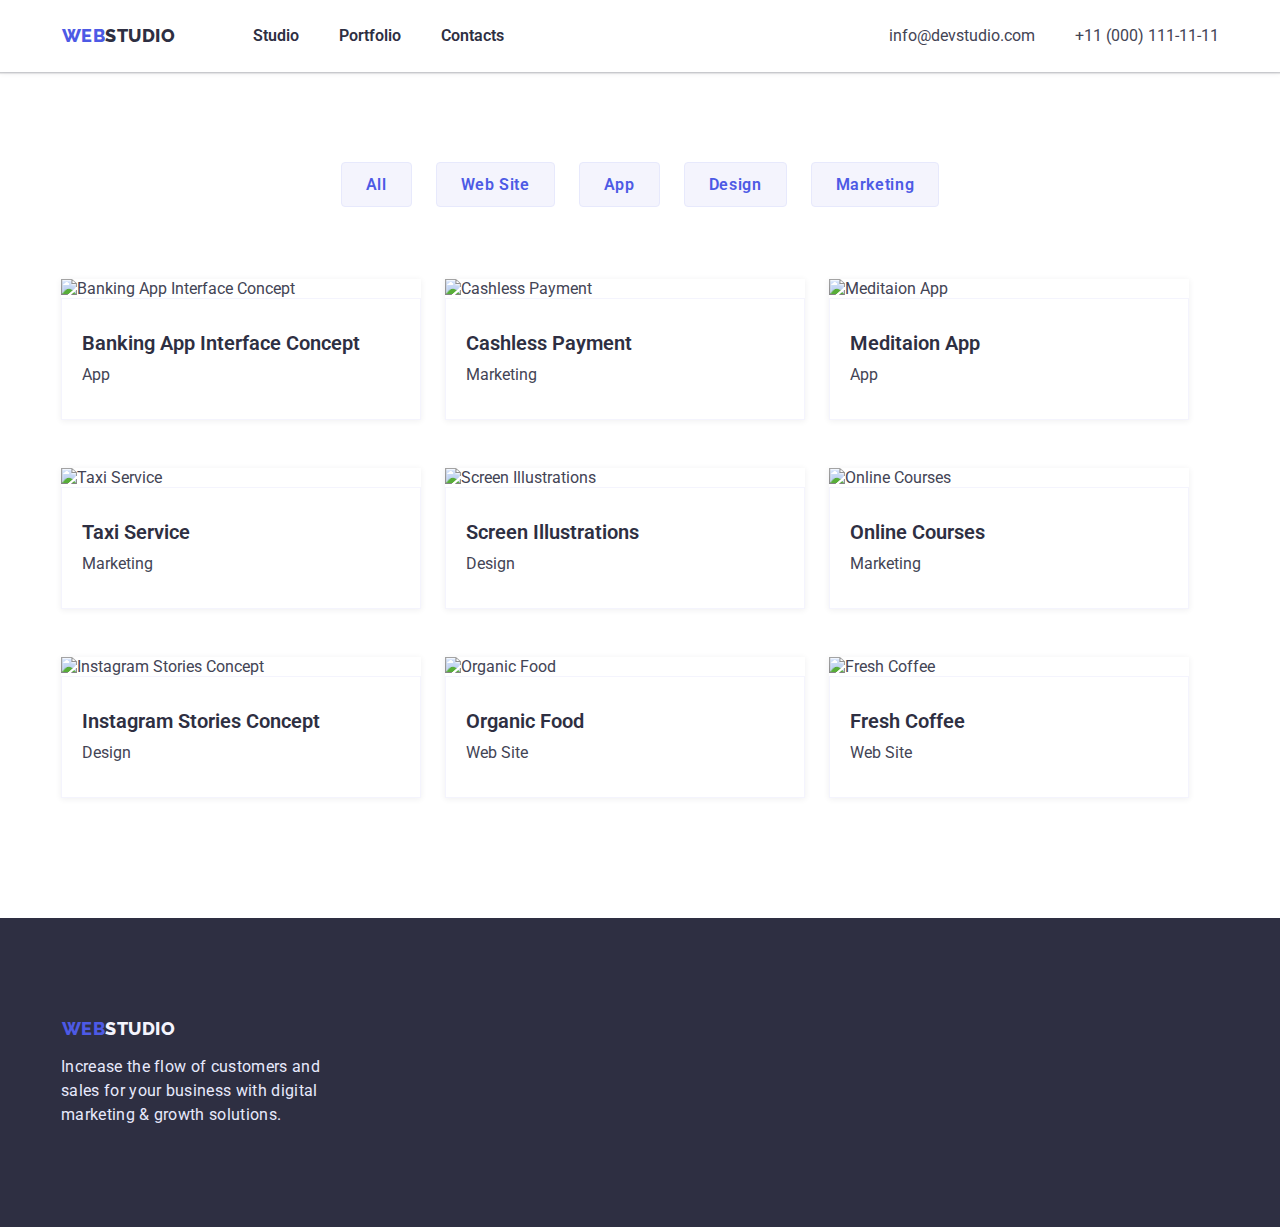
==== commit 3748fc64: "modified:   CSS/styles.css 	modified:   index.html 	modified:   portfolio.html" ====
--- a/portfolio.html
+++ b/portfolio.html
@@ -85,10 +85,10 @@
             <li class="card-item">
               <a class="card-link" href="./">
                 <img
-                  class="image"
+                  class="card-img"
                   src="./images/portfolio/banking-app-interface.jpg"
                   alt="Banking App Interface Concept"
-                  width="359"
+                  width="360"
                 />
                 <div class="card-content">
                   <h2 class="title">Banking App Interface Concept</h2>
@@ -99,10 +99,10 @@
             <li class="card-item">
               <a class="card-link" href="./">
                 <img
-                  class="image"
+                  class="card-img"
                   src="./images/portfolio/cashless-payment.jpg"
                   alt="Cashless Payment"
-                  width="359"
+                  width="360"
                 />
                 <div class="card-content">
                   <h2 class="title">Cashless Payment</h2>
@@ -113,10 +113,10 @@
             <li class="card-item">
               <a class="card-link" href="./">
                 <img
-                  class="image"
+                  class="card-img"
                   src="./images/portfolio/mediaton-app.jpg"
                   alt="Meditaion App"
-                  width="359"
+                  width="360"
                 />
                 <div class="card-content">
                   <h2 class="title">Meditaion App</h2>
@@ -127,10 +127,10 @@
             <li class="card-item">
               <a class="card-link" href="./">
                 <img
-                  class="image"
+                  class="card-img"
                   src="./images/portfolio/taxi-service.jpg"
                   alt="Taxi Service"
-                  width="359"
+                  width="360"
                 />
                 <div class="card-content">
                   <h2 class="title">Taxi Service</h2>
@@ -141,10 +141,10 @@
             <li class="card-item">
               <a class="card-link" href="./">
                 <img
-                  class="image"
+                  class="card-img"
                   src="./images/portfolio/screen-illustrations.jpg"
                   alt="Screen Illustrations"
-                  width="359"
+                  width="360"
                 />
                 <div class="card-content">
                   <h2 class="title">Screen Illustrations</h2>
@@ -155,10 +155,10 @@
             <li class="card-item">
               <a class="card-link" href="./">
                 <img
-                  class="image"
+                  class="card-img"
                   src="./images/portfolio/online-courses.jpg"
                   alt="Online Courses"
-                  width="359"
+                  width="360"
                 />
                 <div class="card-content">
                   <h2 class="title">Online Courses</h2>
@@ -169,10 +169,10 @@
             <li class="card-item">
               <a class="card-link" href="./">
                 <img
-                  class="image"
+                  class="card-img"
                   src="./images/portfolio/instagram-stories-concept.jpg"
                   alt="Instagram Stories Concept"
-                  width="359"
+                  width="360"
                 />
                 <div class="card-content">
                   <h2 class="title">Instagram Stories Concept</h2>
@@ -183,10 +183,10 @@
             <li class="card-item">
               <a class="card-link" href="./">
                 <img
-                  class="image"
+                  class="card-img"
                   src="./images/portfolio/organic-food.jpg"
                   alt="Organic Food"
-                  width="359"
+                  width="360"
                 />
                 <div class="card-content">
                   <h2 class="title">Organic Food</h2>
@@ -197,10 +197,10 @@
             <li class="card-item">
               <a class="card-link" href="./">
                 <img
-                  class="image"
+                  class="card-img"
                   src="./images/portfolio/fresh-coffee.jpg"
                   alt="Fresh Coffee"
-                  width="359"
+                  width="360"
                 />
                 <div class="card-content">
                   <h2 class="title">Fresh Coffee</h2>
--- a/CSS/styles.css
+++ b/CSS/styles.css
@@ -33,6 +33,11 @@
 ul {
     margin-top: 0;
     margin-bottom: 0;
+    padding: 0;
+}
+
+img {
+    display: block;
 }
 
 body {    
@@ -41,7 +46,6 @@
     font-family: 'roboto', 'sans-serif';
     font-size: 16px;
     font-weight: 400;
-    max-width: 1440px;
     margin: 0 auto;
 }
 
@@ -69,15 +73,14 @@
 
 .header {
     background: #FFFFFF;
-    max-width: 1440px;
     box-shadow: 0px 2px 1px rgba(46, 47, 66, 0.08), 0px 1px 1px rgba(46, 47, 66, 0.16), 0px 1px 6px rgba(46, 47, 66, 0.08);
     position: sticky;
-    top: -1px;
+    /* top: -1px; */
 }
 
 .container {
-    max-width: 1152px;
-    padding: 0 12px;;
+    max-width: 1158px;
+    padding: 0 15px;
     margin: 0 auto;
 }
 
@@ -174,11 +177,10 @@
 }
 
 /*------------------- title section styles */
-.main>.container {
+.main.section {
     background-color: var(--Dark);
     text-align: center;
     padding: 190px 0;
-    max-width: 1440px;
 }
 
 .main-title {
@@ -187,6 +189,8 @@
     line-height: 1.07;
     text-align: center;
     color: var(--bgc-white);
+    max-width: 492px;
+    margin: 0 auto;
 }
 
 .order-btn {
@@ -212,10 +216,6 @@
     background-color: var(--order-active);
 }
 
-/* .order-btn:active {
-    background: var(--order-active);
-} */
-
 /*------------------- Our benefits section */
 
 .benefits.section {
@@ -226,6 +226,10 @@
     display: flex;
 }
 
+.benefits .card-item {
+    max-width: 264px;
+}
+
 .card-list {
     display: flex;
 }
@@ -234,7 +238,7 @@
     margin-right: 24px;
 }
 
-.card-item>.title {
+.card-item .title {
     margin-bottom: 8px;
 }
 
@@ -272,7 +276,7 @@
 }
 
 .card-content {
-    margin: 32px 0;
+    padding: 32px 0;
 }
 
 /*------------------- Footer section styles */
@@ -345,15 +349,13 @@
 }
 
 .protfolio .card-item {
-    border: 0.5px solid #F4F4FD;
-    width: calc((100% - 51px) / 3);
-    margin-bottom: 24px;
+    max-width: calc((100% - 48px) / 3);
+    margin-bottom: 48px;
     box-shadow: 0px 1px 6px rgba(46, 47, 66, 0.08);
 }
 
 .protfolio .card-item:hover,
 .protfolio .card-item:focus {
-    border: 0.5px solid #F4F4FD;
     box-shadow: 0px 1px 6px rgba(46, 47, 66, 0.08),
     0px 1px 1px rgba(46, 47, 66, 0.16),
     0px 2px 1px rgba(46, 47, 66, 0.08);
@@ -373,12 +375,9 @@
 }
 
 .protfolio .card-content {
-    margin-left:  20px;
-    margin-right: 20px;
-}
-
-/* .image {} */
-
-/* .title {} */
+    padding-left:  20px;
+    padding-right: 20px;
+    border: 0.5px solid #F4F4FD;
+}
 
 /* .filter-tag {} */